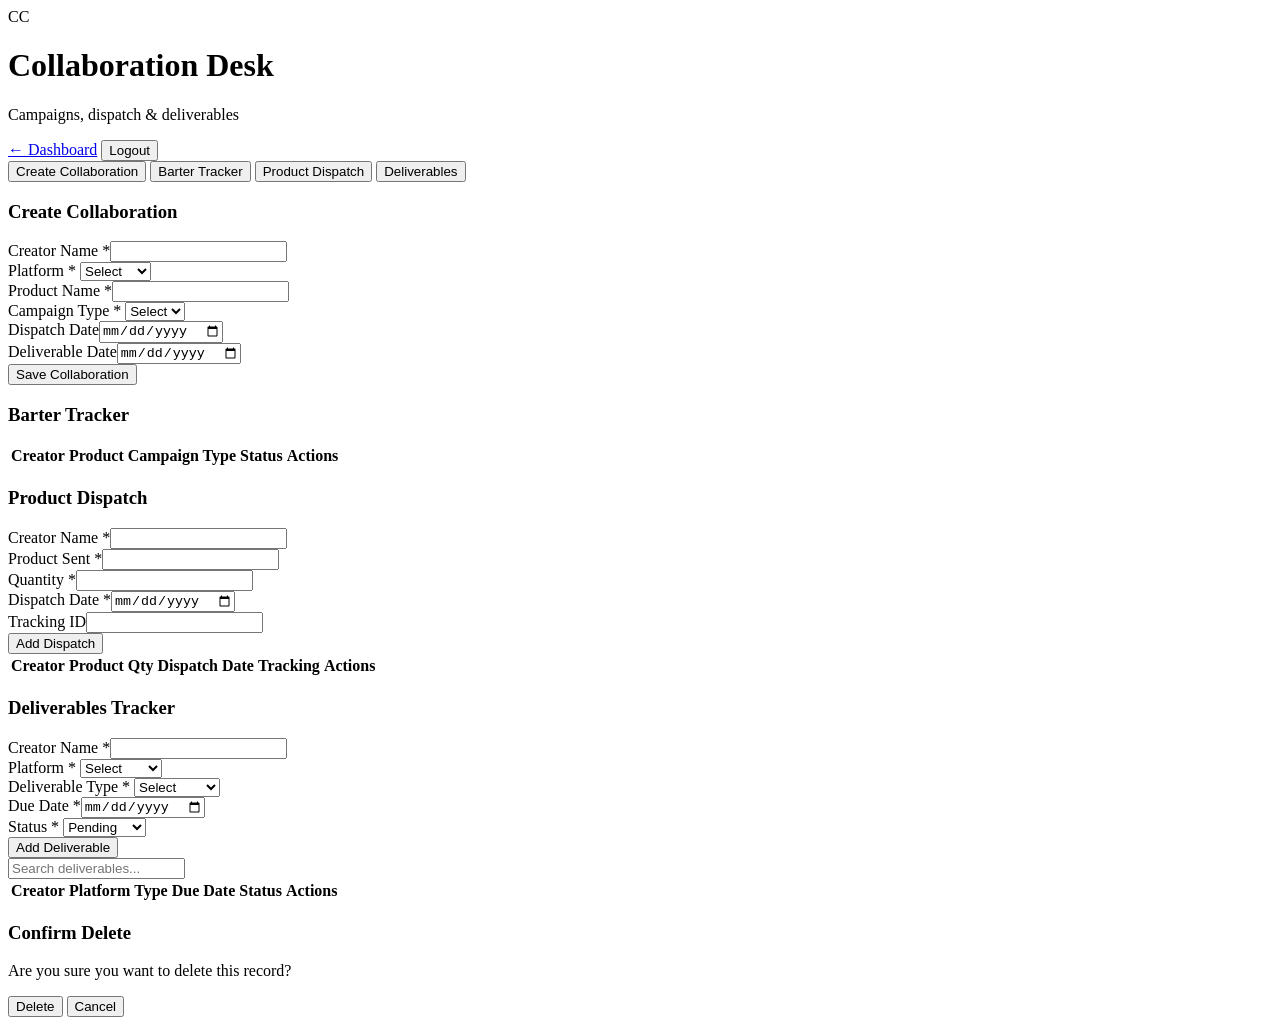
==== collaboration.html @ cfae73f1 "Add files via upload A web-based platform designed to streamline influencer collaborations . It cent" ====
<!DOCTYPE html>
<html lang="en">
<head>
  <meta charset="UTF-8" />
  <meta name="viewport" content="width=device-width, initial-scale=1.0"/>
  <title>Collaboration Desk | Creator Collaboration System</title>
  <link rel="stylesheet" href="css/common.css" />
  <link rel="stylesheet" href="css/collaboration.css" />
</head>
<body>
  <header class="navbar">
    <div class="navbar-left">
      <div class="brand-logo">CC</div>
      <div>
        <h1 class="brand-name">Collaboration Desk</h1>
        <p class="brand-sub">Campaigns, dispatch & deliverables</p>
      </div>
    </div>
    <div class="navbar-right">
      <a href="dashboard.html" class="btn btn-outline">← Dashboard</a>
      <button id="logoutBtn" class="btn btn-outline">Logout</button>
    </div>
  </header>
  <main class="container">
    <div class="tabs">
      <button class="tab-btn active" data-tab="create">Create Collaboration</button>
      <button class="tab-btn" data-tab="barter">Barter Tracker</button>
      <button class="tab-btn" data-tab="dispatch">Product Dispatch</button>
      <button class="tab-btn" data-tab="deliv">Deliverables</button>
    </div>
    <!-- Create -->
    <section class="tab-panel active" id="tab-create">
      <div class="card">
        <h3>Create Collaboration</h3>
        <form id="collabForm" class="grid-form" novalidate>
          <div class="form-group"><label>Creator Name *</label><input type="text" id="coName" /></div>
          <div class="form-group">
            <label>Platform *</label>
            <select id="coPlatform">
              <option value="">Select</option>
              <option>Amazon</option><option>Nykaa</option><option>Blinkit</option><option>Flipcart</option>
            </select>
          </div>
          <div class="form-group"><label>Product Name *</label><input type="text" id="coProduct" /></div>
          <div class="form-group">
            <label>Campaign Type *</label>
            <select id="coType"><option value="">Select</option><option>Barter</option><option>Paid</option></select>
          </div>
          <div class="form-group"><label>Dispatch Date</label><input type="date" id="coDispatch" /></div>
          <div class="form-group"><label>Deliverable Date</label><input type="date" id="coDeliv" /></div>
          <div class="form-actions full">
            <button type="submit" class="btn btn-primary">Save Collaboration</button>
          </div>
        </form>
      </div>
    </section>
    <!-- Barter Tracker -->
    <section class="tab-panel" id="tab-barter">
      <div class="card">
        <h3>Barter Tracker</h3>
        <div class="table-wrap">
          <table class="data-table">
            <thead><tr><th>Creator</th><th>Product</th><th>Campaign Type</th><th>Status</th><th>Actions</th></tr></thead>
            <tbody id="barterTable"></tbody>
          </table>
        </div>
      </div>
    </section>
    <!-- Dispatch -->
    <section class="tab-panel" id="tab-dispatch">
      <div class="card">
        <h3>Product Dispatch</h3>
        <form id="dispatchForm" class="grid-form" novalidate>
          <div class="form-group"><label>Creator Name *</label><input type="text" id="dName" /></div>
          <div class="form-group"><label>Product Sent *</label><input type="text" id="dProduct" /></div>
          <div class="form-group"><label>Quantity *</label><input type="number" id="dQty" min="1" /></div>
          <div class="form-group"><label>Dispatch Date *</label><input type="date" id="dDate" /></div>
          <div class="form-group"><label>Tracking ID</label><input type="text" id="dTrack" /></div>
          <div class="form-actions full">
            <button type="submit" class="btn btn-primary">Add Dispatch</button>
          </div>
        </form>
        <div class="table-wrap">
          <table class="data-table">
            <thead><tr><th>Creator</th><th>Product</th><th>Qty</th><th>Dispatch Date</th><th>Tracking</th><th>Actions</th></tr></thead>
            <tbody id="dispatchTable"></tbody>
          </table>
        </div>
      </div>
    </section>
    <!-- Deliverables -->
    <section class="tab-panel" id="tab-deliv">
      <div class="card">
        <h3>Deliverables Tracker</h3>
        <form id="delivForm" class="grid-form" novalidate>
          <div class="form-group"><label>Creator Name *</label><input type="text" id="dvName" /></div>
          <div class="form-group">
            <label>Platform *</label>
            <select id="dvPlatform">
              <option value="">Select</option>
              <option>Instagram</option><option>YouTube</option><option>TikTok</option><option>Facebook</option>
            </select>
          </div>
          <div class="form-group">
            <label>Deliverable Type *</label>
            <select id="dvType">
              <option value="">Select</option>
              <option>Reel</option><option>Story</option><option>Static Post</option><option>Review</option>
            </select>
          </div>
          <div class="form-group"><label>Due Date *</label><input type="date" id="dvDue" /></div>
          <div class="form-group">
            <label>Status *</label>
            <select id="dvStatus">
              <option>Pending</option><option>Submitted</option><option>Approved</option>
            </select>
          </div>
          <div class="form-actions full">
            <button type="submit" class="btn btn-primary">Add Deliverable</button>
          </div>
        </form>
        <input type="text" id="delivSearch" class="search-input" placeholder="Search deliverables..." />
        <div class="table-wrap">
          <table class="data-table">
            <thead><tr><th>Creator</th><th>Platform</th><th>Type</th><th>Due Date</th><th>Status</th><th>Actions</th></tr></thead>
            <tbody id="delivTable"></tbody>
          </table>
        </div>
      </div>
    </section>
  </main>
  <div id="confirmModal" class="modal hidden">
    <div class="modal-content small">
      <h3>Confirm Delete</h3>
      <p>Are you sure you want to delete this record?</p>
      <div class="modal-actions">
        <button id="confirmYes" class="btn btn-danger">Delete</button>
        <button class="btn btn-outline" data-close>Cancel</button>
      </div>
    </div>
  </div>
  <div id="toast" class="toast hidden"></div>
  <script src="js/storage.js"></script>
  <script src="js/collaboration.js"></script>
</body>
</html>
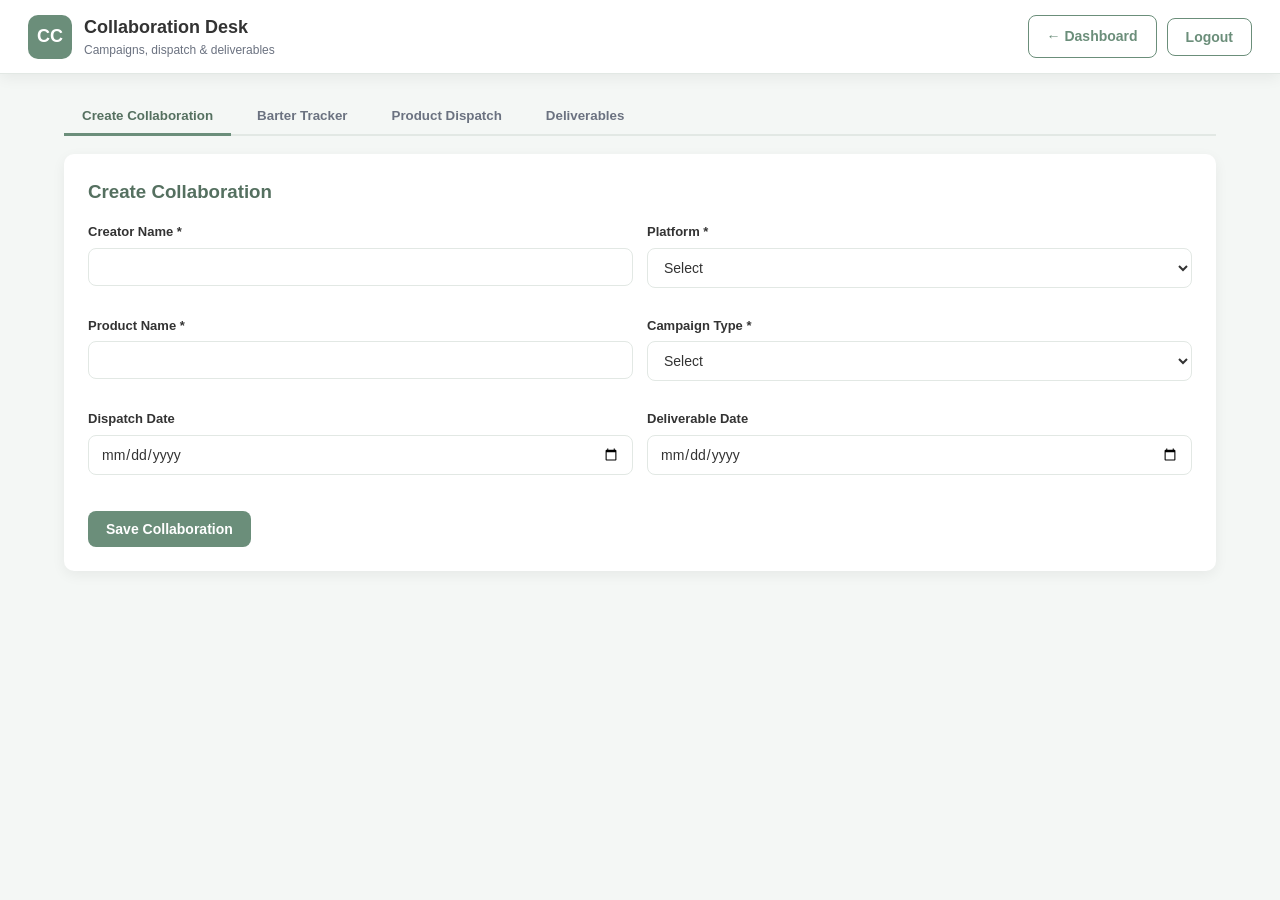
==== commit 507ef991: "Update collaboration.html" ====
--- a/collaboration.html
+++ b/collaboration.html
@@ -4,8 +4,8 @@
   <meta charset="UTF-8" />
   <meta name="viewport" content="width=device-width, initial-scale=1.0"/>
   <title>Collaboration Desk | Creator Collaboration System</title>
-  <link rel="stylesheet" href="css/common.css" />
-  <link rel="stylesheet" href="css/collaboration.css" />
+  <link rel="stylesheet" href="common.css" />
+  <link rel="stylesheet" href="collaboration.css" />
 </head>
 <body>
   <header class="navbar">
--- a/common.css
+++ b/common.css
@@ -0,0 +1,163 @@
+/* ===== Common Design System ===== */
+:root {
+  --primary: #6B8E7A;
+  --primary-dark: #557060;
+  --secondary: #DCE8E1;
+  --accent: #F4F7F5;
+  --text: #333333;
+  --muted: #6b7280;
+  --danger: #d9534f;
+  --warning: #e0a800;
+  --success: #28a745;
+  --white: #ffffff;
+  --border: #e2e8e4;
+  --radius: 10px;
+  --shadow: 0 4px 14px rgba(0,0,0,0.06);
+  --shadow-lg: 0 10px 30px rgba(0,0,0,0.12);
+}
+* { box-sizing: border-box; margin: 0; padding: 0; }
+body {
+  font-family: 'Segoe UI', Tahoma, sans-serif;
+  background: var(--accent);
+  color: var(--text);
+  line-height: 1.5;
+  min-height: 100vh;
+}
+a { text-decoration: none; color: inherit; }
+button { font-family: inherit; cursor: pointer; }
+/* Layout */
+.container { max-width: 1200px; margin: 0 auto; padding: 24px; }
+/* Navbar */
+.navbar {
+  display: flex; justify-content: space-between; align-items: center;
+  padding: 14px 28px; background: var(--white);
+  border-bottom: 1px solid var(--border); box-shadow: var(--shadow);
+  flex-wrap: wrap; gap: 12px;
+}
+.navbar-left { display: flex; align-items: center; gap: 12px; }
+.navbar-right { display: flex; align-items: center; gap: 10px; flex-wrap: wrap; }
+.brand-logo {
+  width: 44px; height: 44px; border-radius: 10px;
+  background: var(--primary); color: white;
+  display: flex; align-items: center; justify-content: center;
+  font-weight: 700; font-size: 18px;
+}
+.brand-name { font-size: 18px; }
+.brand-sub { font-size: 12px; color: var(--muted); }
+.user-chip {
+  background: var(--secondary); padding: 6px 12px;
+  border-radius: 20px; font-size: 14px;
+}
+/* Buttons */
+.btn {
+  padding: 10px 18px; border-radius: 8px; border: none;
+  font-weight: 600; font-size: 14px;
+  transition: all .2s ease;
+}
+.btn:hover { transform: translateY(-1px); }
+.btn-primary { background: var(--primary); color: white; }
+.btn-primary:hover { background: var(--primary-dark); }
+.btn-outline {
+  background: transparent; border: 1px solid var(--primary);
+  color: var(--primary);
+}
+.btn-outline:hover { background: var(--primary); color: white; }
+.btn-danger { background: var(--danger); color: white; }
+.btn-sm { padding: 6px 10px; font-size: 12px; }
+.btn-block { width: 100%; }
+/* Cards */
+.card {
+  background: var(--white); padding: 24px; border-radius: var(--radius);
+  box-shadow: var(--shadow); margin-bottom: 20px;
+}
+.card h3 { margin-bottom: 16px; color: var(--primary-dark); }
+/* Forms */
+.form-group { display: flex; flex-direction: column; margin-bottom: 14px; }
+.form-group label { margin-bottom: 6px; font-weight: 600; font-size: 13px; }
+.form-group input, .form-group select, .form-group textarea {
+  padding: 10px 12px; border: 1px solid var(--border);
+  border-radius: 8px; font-size: 14px; font-family: inherit;
+  background: var(--white); color: var(--text);
+  transition: border-color .2s;
+}
+.form-group input:focus, .form-group select:focus, .form-group textarea:focus {
+  outline: none; border-color: var(--primary);
+}
+.grid-form {
+  display: grid; grid-template-columns: repeat(2, 1fr); gap: 14px;
+}
+.grid-form .full { grid-column: 1 / -1; }
+.form-actions { display: flex; gap: 10px; margin-top: 8px; }
+/* Tabs */
+.tabs {
+  display: flex; gap: 8px; margin-bottom: 18px;
+  border-bottom: 2px solid var(--border); flex-wrap: wrap;
+}
+.tab-btn {
+  background: transparent; border: none; padding: 10px 18px;
+  font-weight: 600; color: var(--muted);
+  border-bottom: 3px solid transparent; margin-bottom: -2px;
+}
+.tab-btn.active { color: var(--primary-dark); border-bottom-color: var(--primary); }
+.tab-panel { display: none; }
+.tab-panel.active { display: block; }
+/* Tables */
+.table-wrap { overflow-x: auto; }
+.data-table { width: 100%; border-collapse: collapse; min-width: 600px; }
+.data-table th, .data-table td {
+  padding: 12px; text-align: left; border-bottom: 1px solid var(--border);
+  font-size: 14px;
+}
+.data-table th { background: var(--secondary); color: var(--primary-dark); }
+.data-table tbody tr:hover { background: var(--accent); }
+.data-table .row-actions { display: flex; gap: 6px; flex-wrap: wrap; }
+/* Search */
+.search-input {
+  width: 100%; padding: 12px 16px; margin-bottom: 16px;
+  border: 1px solid var(--border); border-radius: 8px; font-size: 14px;
+}
+/* Status badges */
+.badge {
+  display: inline-block; padding: 4px 10px; border-radius: 12px;
+  font-size: 12px; font-weight: 600; background: var(--secondary);
+  color: var(--primary-dark);
+}
+/* Modal */
+.modal {
+  position: fixed; inset: 0; background: rgba(0,0,0,0.5);
+  display: flex; align-items: center; justify-content: center;
+  z-index: 999; padding: 20px;
+}
+.modal-content {
+  background: white; padding: 28px; border-radius: var(--radius);
+  max-width: 600px; width: 100%; max-height: 90vh; overflow-y: auto;
+  position: relative; box-shadow: var(--shadow-lg);
+}
+.modal-content.small { max-width: 400px; }
+.modal-close {
+  position: absolute; top: 12px; right: 16px;
+  background: transparent; border: none; font-size: 24px; color: var(--muted);
+}
+.modal-actions { display: flex; gap: 10px; margin-top: 18px; justify-content: flex-end; }
+/* Toast */
+.toast {
+  position: fixed; bottom: 24px; right: 24px;
+  background: var(--primary-dark); color: white;
+  padding: 12px 20px; border-radius: 8px;
+  box-shadow: var(--shadow-lg); z-index: 1000;
+  animation: slideUp .3s ease;
+}
+.toast.error { background: var(--danger); }
+.toast.success { background: var(--success); }
+@keyframes slideUp { from { transform: translateY(20px); opacity:0;} to {transform:none; opacity:1;} }
+/* Utilities */
+.hidden { display: none !important; }
+.error-msg { color: var(--danger); font-size: 13px; margin-bottom: 10px; }
+.empty { text-align: center; padding: 30px; color: var(--muted); }
+/* Responsive */
+@media (max-width: 768px) {
+  .grid-form { grid-template-columns: 1fr; }
+  .container { padding: 16px; }
+  .navbar { padding: 12px 16px; }
+  .brand-name { font-size: 16px; }
+}
--- a/collaboration.css
+++ b/collaboration.css
@@ -0,0 +1,5 @@
+/* Collaboration Desk styles */
+.status-select {
+  padding: 6px 8px; border-radius: 6px; font-size: 13px;
+  border: 1px solid var(--border); background: white;
+}
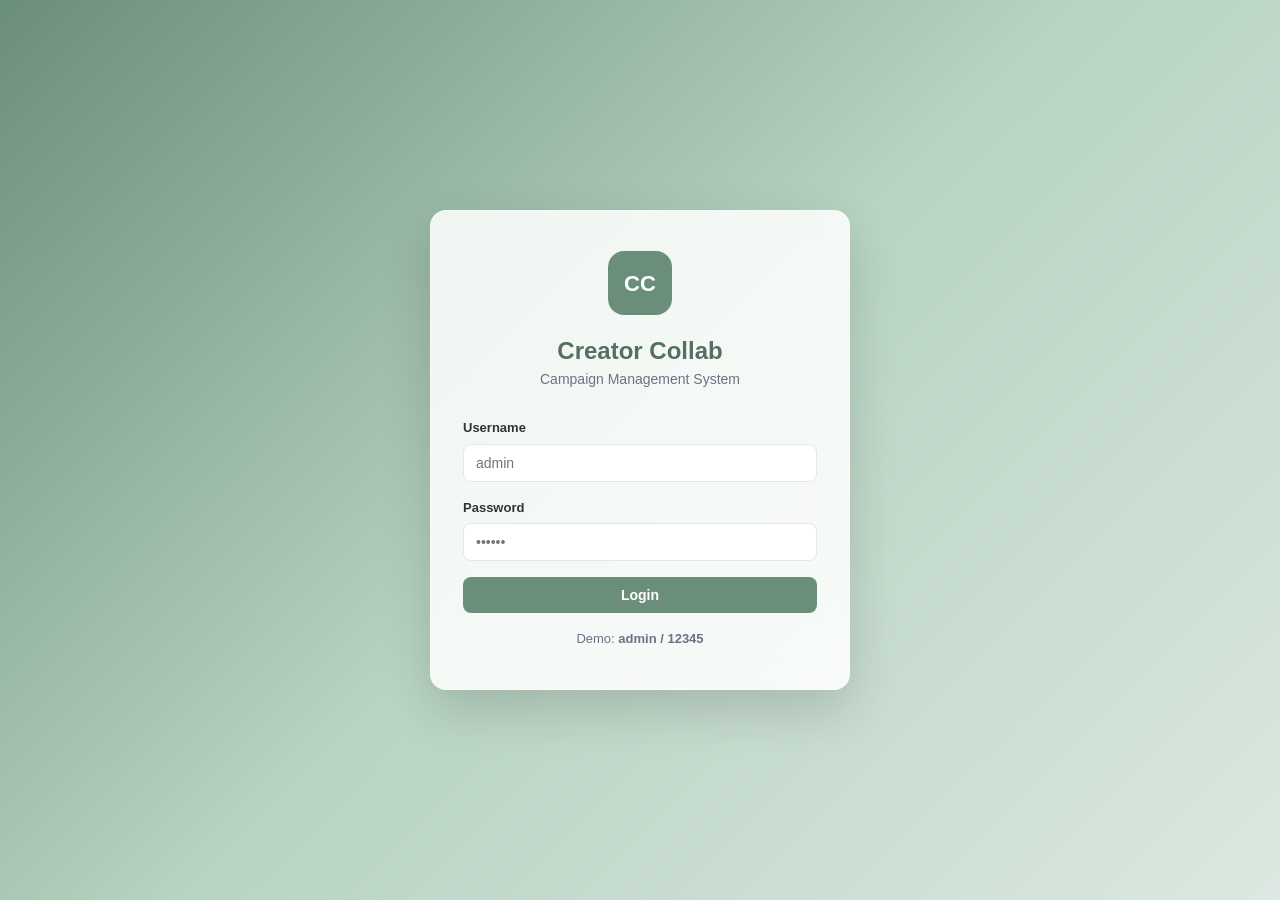
==== commit f5767a4d: "Update collaboration.html" ====
--- a/collaboration.html
+++ b/collaboration.html
@@ -140,7 +140,7 @@
     </div>
   </div>
   <div id="toast" class="toast hidden"></div>
-  <script src="js/storage.js"></script>
-  <script src="js/collaboration.js"></script>
+  <script src="storage.js"></script>
+  <script src="collaboration.js"></script>
 </body>
 </html>
